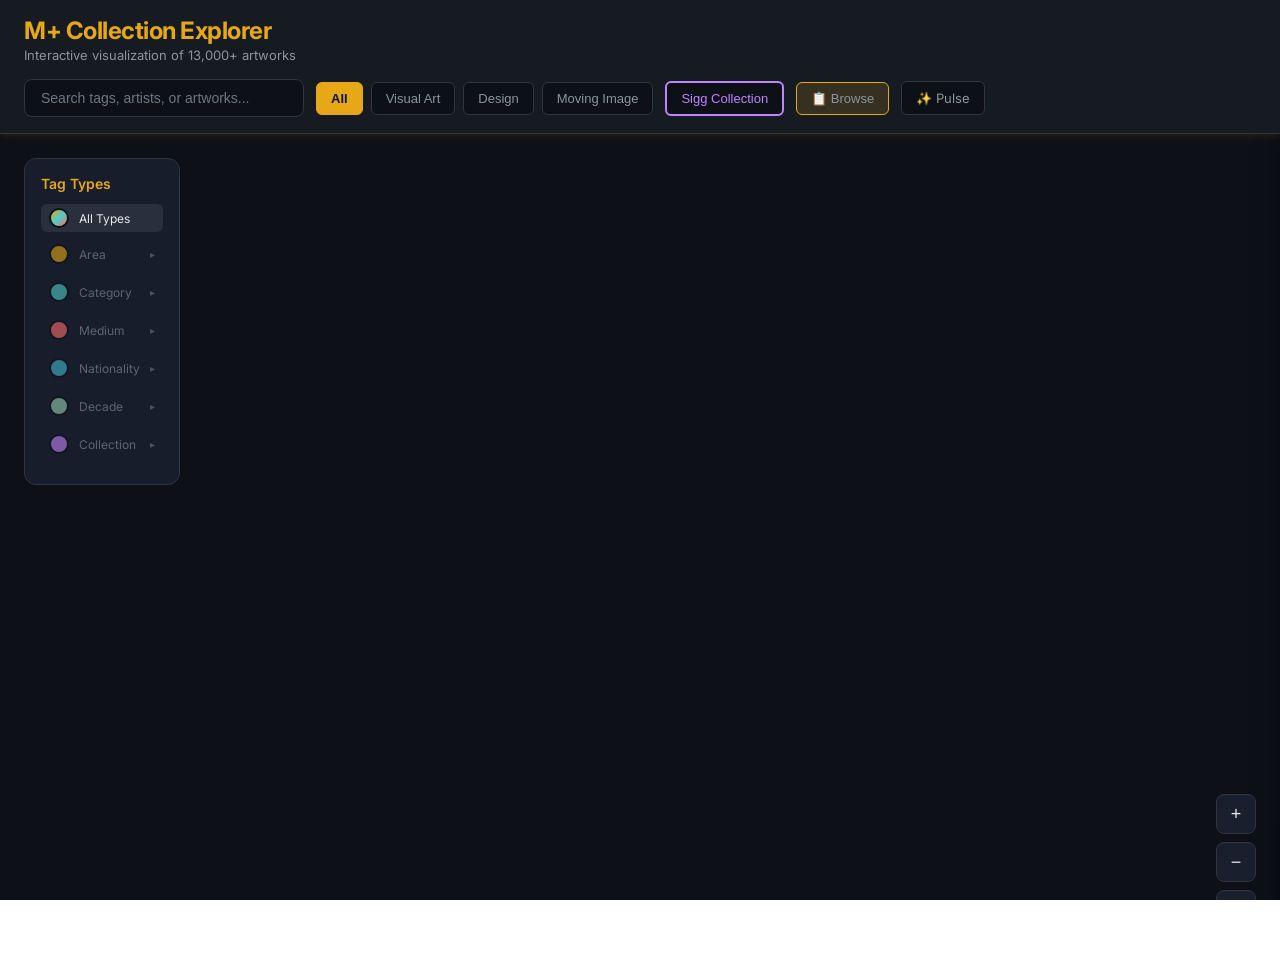
==== index.html @ 2f26be15 "feat: Collection Pulse - particle visualization with cluster grouping - 2,287 particles floating fre" ====
<!DOCTYPE html>
<html lang="en">
<head>
  <meta charset="UTF-8">
  <meta name="viewport" content="width=device-width, initial-scale=1.0">
  <title>M+ Museum Collection Explorer</title>
  <link rel="stylesheet" href="./styles.css">
  <link rel="preconnect" href="https://fonts.googleapis.com">
  <link rel="preconnect" href="https://fonts.gstatic.com" crossorigin>
  <link href="https://fonts.googleapis.com/css2?family=Inter:wght@400;500;600;700&display=swap" rel="stylesheet">
</head>
<body>
  <header class="app-header">
    <div>
      <h1>M+ Collection Explorer</h1>
      <div class="subtitle">Interactive visualization of 13,000+ artworks</div>
    </div>
    <div class="controls">
      <div class="search-container">
        <input
          type="text"
          class="search-input"
          id="searchInput"
          placeholder="Search tags, artists, or artworks..."
          autocomplete="off"
        >
        <div class="search-dropdown" id="searchDropdown"></div>
      </div>
      <div class="filter-buttons" id="filterButtons">
        <button class="filter-btn active" data-area="all">All</button>
        <button class="filter-btn" data-area="Visual Art">Visual Art</button>
        <button class="filter-btn" data-area="Design and Architecture">Design</button>
        <button class="filter-btn" data-area="Moving Image">Moving Image</button>
      </div>
      <button class="filter-btn sigg-toggle" id="siggToggle">Sigg Collection</button>
      <button class="filter-btn browse-btn" id="browseBtn">📋 Browse</button>
      <a href="./pulse.html" class="filter-btn" style="text-decoration:none;display:inline-flex;align-items:center;gap:4px">✨ Pulse</a>
    </div>
  </header>

  <!-- Browse Modal -->
  <div class="browse-modal" id="browseModal">
    <div class="browse-content">
      <div class="browse-header">
        <h2>Browse Artists</h2>
        <div class="browse-tabs" id="browseTabs">
          <button class="browse-tab active" data-tab="all">All (489)</button>
          <button class="browse-tab" data-tab="sigg">Sigg Collection</button>
        </div>
        <input type="text" class="browse-search" id="browseSearch" placeholder="Filter artists..." autocomplete="off">
        <button class="close-btn browse-close" id="closeBrowse">×</button>
      </div>
      <div class="browse-alphabet" id="browseAlphabet"></div>
      <div class="browse-list" id="browseList"></div>
    </div>
  </div>

  <main class="app-main">
    <div id="loading" class="loading">
      <div class="spinner">
        <span></span>
        <span></span>
        <span></span>
      </div>
      <div>Loading collection data...</div>
    </div>

    <div id="graph-container" style="display: none;">
      <svg id="graph"></svg>

      <div class="legend" id="legend">
        <h3>Tag Types</h3>
        <div class="legend-item active" data-type="all">
          <div class="legend-color" style="background: linear-gradient(135deg, #E6A817, #4ecdc4, #ff6b6b);"></div>
          <span>All Types</span>
        </div>
        <div class="legend-group" data-type="area">
          <div class="legend-item" data-type="area">
            <div class="legend-color" style="background: #E6A817;"></div>
            <span>Area</span>
            <span class="legend-expand">▸</span>
          </div>
          <div class="legend-sub" id="sub-area"></div>
        </div>
        <div class="legend-group" data-type="category">
          <div class="legend-item" data-type="category">
            <div class="legend-color" style="background: #4ecdc4;"></div>
            <span>Category</span>
            <span class="legend-expand">▸</span>
          </div>
          <div class="legend-sub" id="sub-category"></div>
        </div>
        <div class="legend-group" data-type="medium">
          <div class="legend-item" data-type="medium">
            <div class="legend-color" style="background: #ff6b6b;"></div>
            <span>Medium</span>
            <span class="legend-expand">▸</span>
          </div>
          <div class="legend-sub" id="sub-medium"></div>
        </div>
        <div class="legend-group" data-type="nationality">
          <div class="legend-item" data-type="nationality">
            <div class="legend-color" style="background: #45b7d1;"></div>
            <span>Nationality</span>
            <span class="legend-expand">▸</span>
          </div>
          <div class="legend-sub" id="sub-nationality"></div>
        </div>
        <div class="legend-group" data-type="decade">
          <div class="legend-item" data-type="decade">
            <div class="legend-color" style="background: #96ceb4;"></div>
            <span>Decade</span>
            <span class="legend-expand">▸</span>
          </div>
          <div class="legend-sub" id="sub-decade"></div>
        </div>
        <div class="legend-group" data-type="collection">
          <div class="legend-item" data-type="collection">
            <div class="legend-color" style="background: #c084fc;"></div>
            <span>Collection</span>
            <span class="legend-expand">▸</span>
          </div>
          <div class="legend-sub" id="sub-collection"></div>
        </div>
      </div>

      <div class="zoom-controls">
        <button class="zoom-btn" id="zoomIn" title="Zoom In">+</button>
        <button class="zoom-btn" id="zoomOut" title="Zoom Out">−</button>
        <button class="zoom-btn" id="resetZoom" title="Reset View">⟲</button>
      </div>
    </div>

    <div class="side-panel" id="sidePanel">
      <div class="panel-header">
        <div class="panel-header-content">
          <div class="panel-title-wrapper">
            <div class="panel-color-indicator" id="panelColorIndicator"></div>
            <div>
              <div class="panel-title" id="panelTitle">Tag Name</div>
              <div class="panel-type-label" id="panelTypeLabel">Category</div>
            </div>
          </div>
          <div class="panel-summary" id="panelSummary">Tag · Type · 0 artworks</div>
        </div>
        <button class="close-btn" id="closePanel">×</button>
      </div>
      <div class="panel-content">
        <div class="object-grid" id="objectGrid"></div>
      </div>
      <div class="panel-footer">
        <a class="detail-btn" id="viewDetailsBtn" href="#" target="_blank">View Full Details →</a>
      </div>
    </div>

    <div class="tooltip" id="tooltip">
      <div class="tooltip-title" id="tooltipTitle"></div>
      <div class="tooltip-detail" id="tooltipDetail"></div>
      <div class="tooltip-detail">Click to explore →</div>
    </div>
  </main>

  <script src="https://d3js.org/d3.v7.min.js"></script>
  <script src="./graph.js"></script>
  <script src="./main.js"></script>
</body>
</html>
---- styles.css ----
:root {
  --bg-dark: #0d1117;
  --bg-secondary: #161b22;
  --bg-card: #1a1f2e;
  --border-color: #30363d;
  --text-primary: #e6e8eb;
  --text-secondary: #8b949e;
  --text-muted: #6e7681;
  --gold: #E6A817;
  --teal: #4ecdc4;
  --coral: #ff6b6b;
  --blue: #45b7d1;
  --green: #96ceb4;
  --purple: #a78bfa;
}

* {
  box-sizing: border-box;
  margin: 0;
  padding: 0;
}

html, body {
  height: 100%;
  margin: 0;
  font-family: 'Inter', -apple-system, BlinkMacSystemFont, 'Segoe UI', Roboto, Oxygen, Ubuntu, Cantarell, sans-serif;
  background: radial-gradient(ellipse at center, #1a1f2e 0%, #0d1117 70%);
  color: var(--text-primary);
  overflow: hidden;
}

/* Header */
.app-header {
  position: relative;
  z-index: 100;
  padding: 16px 24px;
  background: var(--bg-secondary);
  border-bottom: 1px solid var(--border-color);
  box-shadow: 0 1px 8px rgba(230, 168, 23, 0.15);
  display: flex;
  align-items: center;
  justify-content: space-between;
  flex-wrap: wrap;
  gap: 16px;
}

.app-header h1 {
  font-size: 24px;
  font-weight: 700;
  margin: 0;
  color: var(--gold);
  letter-spacing: -0.5px;
}

.app-header .subtitle {
  font-size: 13px;
  color: var(--text-secondary);
  margin-top: 2px;
}

.app-header .stats {
  font-size: 12px;
  color: var(--text-muted);
  display: flex;
  gap: 16px;
}

.app-header .stats span {
  display: flex;
  align-items: center;
  gap: 4px;
}

/* Search and filters */
.controls {
  display: flex;
  align-items: center;
  gap: 12px;
  flex-wrap: wrap;
}

.search-container {
  position: relative;
  min-width: 280px;
}

.search-input {
  width: 100%;
  padding: 10px 16px;
  background: var(--bg-dark);
  border: 1px solid var(--border-color);
  border-radius: 8px;
  color: var(--text-primary);
  font-size: 14px;
  outline: none;
  transition: all 0.2s;
}

.search-input:focus {
  border-color: var(--gold);
  box-shadow: 0 0 0 3px rgba(230, 168, 23, 0.1);
}

.search-input::placeholder {
  color: var(--text-muted);
}

.search-dropdown {
  position: absolute;
  top: calc(100% + 4px);
  left: 0;
  right: 0;
  background: var(--bg-card);
  border: 1px solid var(--border-color);
  border-radius: 8px;
  max-height: 320px;
  overflow-y: auto;
  z-index: 1000;
  display: none;
  box-shadow: 0 8px 24px rgba(0, 0, 0, 0.4);
}

.search-dropdown.show {
  display: block;
}

.search-item {
  padding: 12px 16px;
  cursor: pointer;
  transition: all 0.2s;
  border-bottom: 1px solid var(--border-color);
  display: flex;
  align-items: center;
  gap: 12px;
  touch-action: manipulation;
  -webkit-tap-highlight-color: rgba(230, 168, 23, 0.2);
}

.search-item:last-child {
  border-bottom: none;
}

.search-item:hover,
.search-item.selected {
  background: rgba(230, 168, 23, 0.1);
}

.search-item-icon {
  font-size: 20px;
  flex-shrink: 0;
  width: 28px;
  text-align: center;
}

.search-item-info {
  flex: 1;
  min-width: 0;
}

.search-item-name {
  font-size: 14px;
  font-weight: 500;
  color: var(--text-primary);
  margin-bottom: 2px;
  white-space: nowrap;
  overflow: hidden;
  text-overflow: ellipsis;
}

.search-item-meta {
  display: flex;
  align-items: center;
  gap: 8px;
  font-size: 11px;
  flex-wrap: wrap;
}

.search-type-badge {
  padding: 2px 6px;
  border-radius: 4px;
  font-weight: 600;
  text-transform: uppercase;
  letter-spacing: 0.3px;
}

.search-item-count {
  color: var(--text-muted);
}

.search-item-detail {
  color: var(--text-secondary);
}

.filter-buttons {
  display: flex;
  gap: 8px;
  flex-wrap: wrap;
}

.filter-btn {
  padding: 8px 14px;
  background: var(--bg-dark);
  border: 1px solid var(--border-color);
  border-radius: 6px;
  color: var(--text-secondary);
  font-size: 13px;
  cursor: pointer;
  transition: all 0.3s ease-out;
  white-space: nowrap;
}

.filter-btn:hover {
  background: var(--bg-card);
  border-color: var(--gold);
  color: var(--text-primary);
}

.filter-btn.active {
  background: var(--gold);
  border-color: var(--gold);
  color: var(--bg-dark);
  font-weight: 600;
}

/* Sigg Collection toggle button */
.filter-btn.sigg-toggle {
  background: var(--bg-dark);
  border: 2px solid #c084fc;
  color: #c084fc;
  font-weight: 500;
  position: relative;
}

.filter-btn.sigg-toggle:hover {
  background: rgba(192, 132, 252, 0.1);
  border-color: #c084fc;
  color: #c084fc;
}

.filter-btn.sigg-toggle.active {
  background: #c084fc;
  border-color: #c084fc;
  color: #0d1117;
  font-weight: 600;
  box-shadow: 0 0 12px rgba(192, 132, 252, 0.4);
}

/* Main content */
.app-main {
  height: calc(100% - 80px);
  position: relative;
  display: flex;
}

#graph-container {
  flex: 1;
  position: relative;
  height: 100%;
  width: 100%;
  transition: box-shadow 0.3s ease-out;
}

#graph-container.sigg-mode {
  box-shadow: inset 0 0 0 3px rgba(192, 132, 252, 0.5);
}

#graph {
  width: 100%;
  height: 100%;
  display: block;
  background: var(--bg-dark);
  cursor: grab;
}

#graph:active {
  cursor: grabbing;
}

/* Zoom controls */
.zoom-controls {
  position: absolute;
  bottom: 24px;
  right: 24px;
  display: flex;
  flex-direction: column;
  gap: 8px;
  z-index: 10;
}

.zoom-btn {
  width: 40px;
  height: 40px;
  background: var(--bg-card);
  border: 1px solid var(--border-color);
  border-radius: 8px;
  color: var(--text-primary);
  font-size: 18px;
  cursor: pointer;
  display: flex;
  align-items: center;
  justify-content: center;
  transition: all 0.2s;
  backdrop-filter: blur(8px);
}

.zoom-btn:hover {
  background: var(--bg-secondary);
  border-color: var(--gold);
  color: var(--gold);
  transform: scale(1.05);
}

/* Legend */
.legend {
  position: absolute;
  top: 24px;
  left: 24px;
  background: rgba(26, 31, 46, 0.95);
  border: 1px solid var(--border-color);
  border-radius: 12px;
  padding: 16px;
  backdrop-filter: blur(8px);
  z-index: 10;
  max-width: 240px;
  max-height: calc(100vh - 140px);
  overflow-y: auto;
}

.legend h3 {
  font-size: 14px;
  font-weight: 600;
  margin-bottom: 12px;
  color: var(--gold);
}

.legend-item {
  display: flex;
  align-items: center;
  gap: 10px;
  margin-bottom: 8px;
  font-size: 12px;
  color: var(--text-secondary);
  cursor: pointer;
  padding: 4px 8px;
  border-radius: 6px;
  transition: all 0.3s ease-out;
  opacity: 0.6;
}

.legend-item:hover {
  background: rgba(255, 255, 255, 0.05);
  opacity: 1;
}

.legend-item.active {
  opacity: 1;
  color: var(--text-primary);
  background: rgba(255, 255, 255, 0.08);
}

.legend-color {
  width: 20px;
  height: 20px;
  border-radius: 50%;
  border: 2px solid var(--bg-dark);
  flex-shrink: 0;
}

.legend-group {
  margin-bottom: 2px;
}

.legend-expand {
  margin-left: auto;
  font-size: 10px;
  color: var(--text-muted);
  transition: transform 0.2s;
}

.legend-group.open .legend-expand {
  transform: rotate(90deg);
}

.legend-sub {
  max-height: 0;
  overflow: hidden;
  transition: max-height 0.3s ease-out;
  padding-left: 16px;
}

.legend-group.open .legend-sub {
  max-height: 500px;
}

.legend-sub-item {
  display: flex;
  align-items: center;
  justify-content: space-between;
  padding: 4px 10px;
  margin: 1px 0;
  font-size: 11px;
  color: var(--text-secondary);
  cursor: pointer;
  border-radius: 4px;
  transition: all 0.15s;
}

.legend-sub-item:hover {
  background: rgba(255, 255, 255, 0.08);
  color: var(--text-primary);
}

.legend-sub-item .sub-count {
  font-size: 10px;
  color: var(--text-muted);
  margin-left: 8px;
}

/* Side panel */
.side-panel {
  position: absolute;
  top: 0;
  right: -450px;
  width: 450px;
  height: 100%;
  background: var(--bg-secondary);
  border-left: 1px solid var(--border-color);
  transition: right 0.25s ease-out;
  z-index: 50;
  display: flex;
  flex-direction: column;
  box-shadow: -4px 0 24px rgba(0, 0, 0, 0.3);
}

.side-panel.open {
  right: 0;
}

.panel-header {
  position: sticky;
  top: 0;
  background: var(--bg-secondary);
  border-bottom: 1px solid var(--border-color);
  padding: 20px 24px;
  display: flex;
  justify-content: space-between;
  align-items: flex-start;
  z-index: 10;
  flex-shrink: 0;
}

.panel-header-content {
  flex: 1;
}

.panel-title-wrapper {
  display: flex;
  align-items: flex-start;
  gap: 12px;
  margin-bottom: 12px;
}

.panel-color-indicator {
  width: 4px;
  height: 48px;
  border-radius: 2px;
  flex-shrink: 0;
}

.panel-title {
  font-size: 20px;
  font-weight: 700;
  color: var(--text-primary);
  margin-bottom: 4px;
}

.panel-type-label {
  font-size: 11px;
  font-weight: 600;
  text-transform: uppercase;
  letter-spacing: 0.5px;
  color: var(--text-muted);
}

.panel-summary {
  font-size: 13px;
  color: var(--text-secondary);
  padding: 8px 12px;
  background: rgba(230, 168, 23, 0.08);
  border-left: 2px solid var(--gold);
  border-radius: 4px;
}

.close-btn {
  background: none;
  border: none;
  color: var(--text-secondary);
  font-size: 24px;
  cursor: pointer;
  padding: 0;
  width: 32px;
  height: 32px;
  display: flex;
  align-items: center;
  justify-content: center;
  border-radius: 6px;
  transition: all 0.2s;
  flex-shrink: 0;
}

.close-btn:hover {
  background: var(--bg-dark);
  color: var(--text-primary);
}

.panel-content {
  flex: 1;
  overflow-y: auto;
  padding: 24px;
  scroll-behavior: smooth;
}

.panel-footer {
  position: sticky;
  bottom: 0;
  background: var(--bg-secondary);
  border-top: 1px solid var(--border-color);
  padding: 16px 24px;
  z-index: 10;
  flex-shrink: 0;
  box-shadow: 0 -2px 8px rgba(0, 0, 0, 0.15);
}

.detail-btn {
  display: block;
  width: 100%;
  padding: 12px 16px;
  background: var(--gold);
  color: var(--bg-dark);
  border-radius: 8px;
  text-decoration: none;
  font-size: 14px;
  font-weight: 600;
  text-align: center;
  transition: all 0.2s;
}

.detail-btn:hover {
  background: #f0b830;
  transform: translateY(-1px);
  box-shadow: 0 4px 12px rgba(230, 168, 23, 0.3);
}

.object-grid {
  display: grid;
  grid-template-columns: 1fr;
  gap: 16px;
}

.object-card {
  background: var(--bg-card);
  border: 1px solid var(--border-color);
  border-radius: 10px;
  padding: 16px;
  transition: all 0.3s ease-out;
  cursor: pointer;
}

.object-card:hover {
  border-color: var(--gold);
  transform: translateY(-3px);
  box-shadow: 0 4px 16px rgba(0, 0, 0, 0.3), 0 0 0 1px rgba(230, 168, 23, 0.2);
  background: rgba(26, 31, 46, 0.8);
}

.object-title {
  font-size: 15px;
  font-weight: 600;
  color: var(--text-primary);
  margin-bottom: 6px;
  line-height: 1.4;
}

.object-title-tc {
  font-size: 13px;
  color: var(--text-secondary);
  margin-bottom: 8px;
}

.object-meta {
  display: flex;
  flex-direction: column;
  gap: 4px;
  font-size: 12px;
  color: var(--text-muted);
}

.object-meta-row {
  display: flex;
  gap: 8px;
}

.object-meta-label {
  font-weight: 500;
  color: var(--text-secondary);
  min-width: 60px;
}

/* Artist bio card */
.artist-bio {
  background: rgba(192, 132, 252, 0.08);
  border: 1px solid rgba(192, 132, 252, 0.2);
  border-radius: 10px;
  padding: 16px;
  margin-bottom: 16px;
}

.artist-bio-text {
  font-size: 13px;
  color: var(--text-secondary);
  line-height: 1.6;
}

/* Artwork details */
.artwork-details {
  background: var(--bg-card);
  border: 1px solid var(--border-color);
  border-radius: 10px;
  padding: 16px;
}

.detail-row {
  display: flex;
  gap: 12px;
  padding: 10px 0;
  border-bottom: 1px solid var(--border-color);
}

.detail-row:last-child {
  border-bottom: none;
}

.detail-label {
  font-weight: 600;
  color: var(--text-secondary);
  min-width: 100px;
  flex-shrink: 0;
  font-size: 12px;
}

.detail-value {
  color: var(--text-primary);
  font-size: 13px;
  line-height: 1.5;
}

/* Graph styles */
.link {
  stroke: #30363d;
  stroke-opacity: 0.6;
  fill: none;
  transition: stroke-opacity 0.3s, stroke 0.3s;
}

.link.highlight {
  stroke-opacity: 1;
  stroke: var(--gold);
  stroke-dasharray: 5, 3;
  animation: dash 0.5s linear infinite;
}

@keyframes dash {
  to {
    stroke-dashoffset: -8;
  }
}

.node text {
  pointer-events: none;
  font-size: 11px;
  fill: var(--text-primary);
  text-shadow: 0 1px 3px rgba(0, 0, 0, 0.8);
  font-weight: 500;
}

.node circle {
  stroke: var(--bg-dark);
  stroke-width: 2px;
  filter: drop-shadow(0 0 3px rgba(0, 0, 0, 0.5));
  transition: all 0.3s ease-out;
}

.node:hover circle {
  filter: brightness(1.2) drop-shadow(0 0 12px currentColor) drop-shadow(0 0 20px currentColor);
  stroke-width: 3px;
  transform: scale(1.1);
}

.node {
  cursor: pointer;
  transition: transform 0.3s ease-out;
}

.badge {
  fill: var(--text-muted);
  font-size: 9px;
  font-weight: 600;
  dominant-baseline: middle;
  text-anchor: middle;
  pointer-events: none;
}

/* Tooltip */
.tooltip {
  position: absolute;
  background: rgba(26, 31, 46, 0.98);
  border: 1px solid var(--gold);
  border-radius: 8px;
  padding: 12px 16px;
  pointer-events: none;
  opacity: 0;
  transition: opacity 0.2s, transform 0.2s;
  transform: translateY(4px);
  z-index: 1000;
  font-size: 13px;
  color: var(--text-primary);
  box-shadow: 0 4px 20px rgba(0, 0, 0, 0.5), 0 0 0 1px rgba(230, 168, 23, 0.2);
  backdrop-filter: blur(12px);
  max-width: 280px;
}

.tooltip.show {
  opacity: 1;
  transform: translateY(0);
}

.tooltip-title {
  font-weight: 700;
  margin-bottom: 6px;
  color: var(--gold);
  font-size: 14px;
}

.tooltip-detail {
  font-size: 12px;
  color: var(--text-secondary);
  margin-bottom: 6px;
}

.tooltip-detail:last-child {
  margin-bottom: 0;
  font-size: 10px;
  color: var(--text-muted);
  font-style: italic;
}

/* Loading state */
.loading {
  position: absolute;
  top: 50%;
  left: 50%;
  transform: translate(-50%, -50%);
  text-align: center;
  color: var(--text-secondary);
}

.spinner {
  display: flex;
  gap: 8px;
  justify-content: center;
  margin: 0 auto 16px;
}

.spinner span {
  width: 12px;
  height: 12px;
  background: var(--gold);
  border-radius: 50%;
  animation: pulse 1.4s ease-in-out infinite;
}

.spinner span:nth-child(1) {
  animation-delay: 0s;
}

.spinner span:nth-child(2) {
  animation-delay: 0.2s;
}

.spinner span:nth-child(3) {
  animation-delay: 0.4s;
}

@keyframes pulse {
  0%, 80%, 100% {
    opacity: 0.3;
    transform: scale(0.8);
  }
  40% {
    opacity: 1;
    transform: scale(1.2);
  }
}

@keyframes spin {
  to { transform: rotate(360deg); }
}

/* Responsive */
@media (max-width: 768px) {
  .app-header {
    flex-direction: column;
    align-items: stretch;
    padding: 12px 16px;
  }

  .app-header h1 {
    font-size: 20px;
  }

  .app-header .subtitle {
    font-size: 12px;
  }

  .controls {
    width: 100%;
    flex-direction: column;
  }

  .search-container {
    width: 100%;
    min-width: 100%;
  }

  .filter-buttons {
    width: 100%;
    overflow-x: auto;
    flex-wrap: nowrap;
    padding-bottom: 4px;
    -webkit-overflow-scrolling: touch;
    scrollbar-width: thin;
  }

  .filter-buttons::-webkit-scrollbar {
    height: 4px;
  }

  .filter-buttons::-webkit-scrollbar-thumb {
    background: var(--border-color);
    border-radius: 2px;
  }

  /* Side panel slides from bottom on mobile */
  .side-panel {
    width: 100%;
    height: 70vh;
    right: auto;
    left: 0;
    top: auto;
    bottom: -70vh;
    border-left: none;
    border-top: 1px solid var(--border-color);
    transition: bottom 0.25s ease-out;
    box-shadow: 0 -4px 24px rgba(0, 0, 0, 0.3);
  }

  .side-panel.open {
    right: auto;
    bottom: 0;
  }

  /* Legend as horizontal bar on mobile */
  .legend {
    position: fixed;
    top: auto;
    bottom: 0;
    left: 0;
    right: 0;
    max-width: none;
    border-radius: 0;
    border-left: none;
    border-right: none;
    border-bottom: none;
    padding: 12px;
    display: flex;
    align-items: center;
    gap: 12px;
    overflow-x: auto;
    z-index: 20;
    backdrop-filter: blur(12px);
    -webkit-overflow-scrolling: touch;
  }

  .legend h3 {
    font-size: 12px;
    margin-bottom: 0;
    white-space: nowrap;
  }

  .legend-item {
    margin-bottom: 0;
    white-space: nowrap;
    flex-shrink: 0;
  }

  .zoom-controls {
    bottom: 80px;
    right: 16px;
  }

  .panel-header {
    padding: 16px;
  }

  .panel-title {
    font-size: 18px;
  }

  .panel-content {
    padding: 16px;
  }

  .panel-footer {
    padding: 12px 16px;
  }

  .object-grid {
    gap: 12px;
  }
}

/* Scrollbar */
::-webkit-scrollbar {
  width: 10px;
}

::-webkit-scrollbar-track {
  background: var(--bg-dark);
}

::-webkit-scrollbar-thumb {
  background: var(--border-color);
  border-radius: 5px;
}

::-webkit-scrollbar-thumb:hover {
  background: var(--text-muted);
}

/* Browse Modal */
.browse-btn {
  background: rgba(230, 168, 23, 0.15) !important;
  border-color: var(--gold) !important;
}

.browse-modal {
  display: none;
  position: fixed;
  inset: 0;
  z-index: 2000;
  background: rgba(0, 0, 0, 0.7);
  backdrop-filter: blur(4px);
}

.browse-modal.show {
  display: flex;
  align-items: center;
  justify-content: center;
}

.browse-content {
  background: var(--bg-primary);
  border: 1px solid var(--border-color);
  border-radius: 12px;
  width: 90vw;
  max-width: 600px;
  height: 85vh;
  display: flex;
  flex-direction: column;
  overflow: hidden;
}

.browse-header {
  padding: 16px 20px;
  border-bottom: 1px solid var(--border-color);
  position: relative;
}

.browse-header h2 {
  margin: 0 0 12px;
  font-size: 1.2rem;
  color: var(--gold);
}

.browse-close {
  position: absolute;
  top: 12px;
  right: 12px;
}

.browse-tabs {
  display: flex;
  gap: 8px;
  margin-bottom: 12px;
}

.browse-tab {
  padding: 6px 14px;
  border-radius: 20px;
  border: 1px solid var(--border-color);
  background: transparent;
  color: var(--text-secondary);
  font-size: 0.85rem;
  cursor: pointer;
  transition: all 0.2s;
}

.browse-tab.active {
  background: var(--gold);
  color: #0d1117;
  border-color: var(--gold);
}

.browse-search {
  width: 100%;
  padding: 10px 14px;
  border-radius: 8px;
  border: 1px solid var(--border-color);
  background: var(--bg-secondary);
  color: var(--text-primary);
  font-size: 0.9rem;
  outline: none;
  box-sizing: border-box;
}

.browse-search:focus {
  border-color: var(--gold);
}

.browse-alphabet {
  display: flex;
  flex-wrap: wrap;
  gap: 2px;
  padding: 8px 20px;
  border-bottom: 1px solid var(--border-color);
}

.browse-alphabet a {
  width: 28px;
  height: 28px;
  display: flex;
  align-items: center;
  justify-content: center;
  border-radius: 4px;
  color: var(--gold);
  text-decoration: none;
  font-size: 0.8rem;
  font-weight: 600;
  cursor: pointer;
}

.browse-alphabet a:hover {
  background: rgba(230, 168, 23, 0.15);
}

.browse-alphabet a.disabled {
  color: var(--text-muted);
  pointer-events: none;
}

.browse-list {
  flex: 1;
  overflow-y: auto;
  padding: 8px 0;
}

.browse-letter-group {
  padding: 0 20px;
}

.browse-letter {
  position: sticky;
  top: 0;
  padding: 8px 0 4px;
  font-size: 0.85rem;
  font-weight: 700;
  color: var(--gold);
  background: var(--bg-primary);
  border-bottom: 1px solid var(--border-color);
  z-index: 1;
}

.browse-artist {
  padding: 12px 0;
  border-bottom: 1px solid rgba(255,255,255,0.05);
  cursor: pointer;
  display: flex;
  justify-content: space-between;
  align-items: center;
  transition: background 0.15s;
  touch-action: manipulation;
  -webkit-tap-highlight-color: rgba(230, 168, 23, 0.2);
}

.browse-artist:hover,
.browse-artist:active {
  background: rgba(230, 168, 23, 0.08);
  margin: 0 -20px;
  padding: 12px 20px;
}

.browse-artist-name {
  font-size: 0.95rem;
  color: var(--text-primary);
}

.browse-artist-name-tc {
  font-size: 0.8rem;
  color: var(--text-secondary);
  margin-top: 2px;
}

.browse-artist-count {
  font-size: 0.8rem;
  color: var(--text-muted);
  white-space: nowrap;
  margin-left: 12px;
}

@media (max-width: 600px) {
  .browse-content {
    width: 100vw;
    height: 100vh;
    border-radius: 0;
    max-width: none;
  }
  .browse-alphabet a {
    width: 24px;
    height: 24px;
    font-size: 0.7rem;
  }
}

/* Artist clickable links in panels */
.artist-link {
  color: #e6a817;
  cursor: pointer;
  text-decoration: none;
  border-bottom: 1px dotted rgba(230, 168, 23, 0.4);
  transition: all 0.2s;
  touch-action: manipulation;
}
.artist-link:hover {
  color: #f0c040;
  border-bottom-color: #f0c040;
}
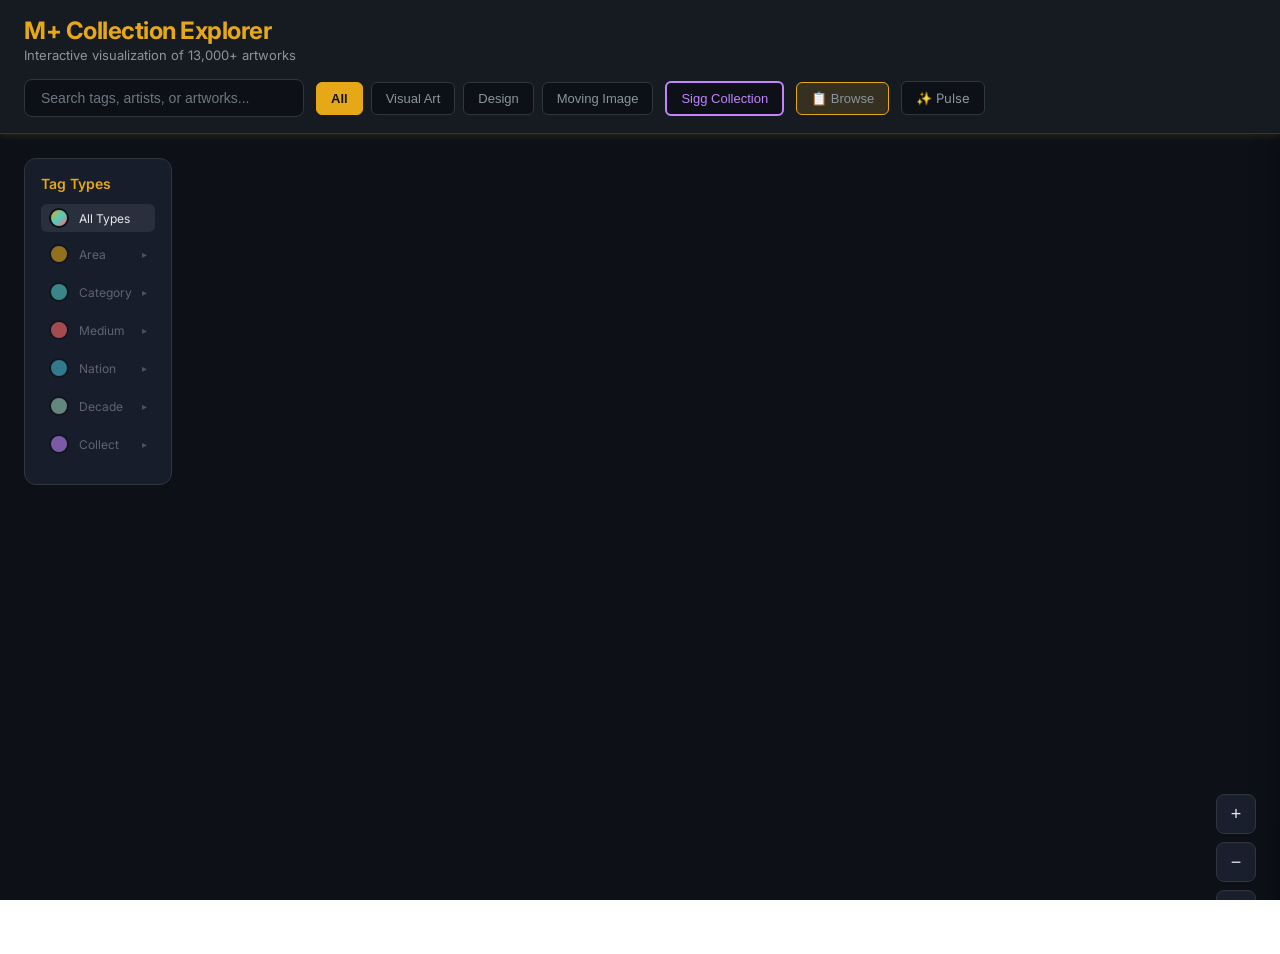
==== commit c7456d83: "fix: bigger tab bar icons on mobile + shorter labels - Legend color dots 8px → 18px with rounded cor" ====
--- a/index.html
+++ b/index.html
@@ -101,7 +101,7 @@
         <div class="legend-group" data-type="nationality">
           <div class="legend-item" data-type="nationality">
             <div class="legend-color" style="background: #45b7d1;"></div>
-            <span>Nationality</span>
+            <span>Nation</span>
             <span class="legend-expand">▸</span>
           </div>
           <div class="legend-sub" id="sub-nationality"></div>
@@ -117,7 +117,7 @@
         <div class="legend-group" data-type="collection">
           <div class="legend-item" data-type="collection">
             <div class="legend-color" style="background: #c084fc;"></div>
-            <span>Collection</span>
+            <span>Collect</span>
             <span class="legend-expand">▸</span>
           </div>
           <div class="legend-sub" id="sub-collection"></div>
--- a/styles.css
+++ b/styles.css
@@ -410,10 +410,32 @@
   color: var(--text-primary);
 }
 
+.legend-sub-item .sub-checkbox {
+  margin-right: 6px;
+  font-size: 13px;
+  opacity: 0.5;
+  transition: opacity 0.15s;
+}
+
+.legend-sub-item:hover .sub-checkbox {
+  opacity: 0.8;
+}
+
+.legend-sub-item.selected {
+  background: rgba(230, 168, 23, 0.15);
+  color: var(--text-primary);
+}
+
+.legend-sub-item.selected .sub-checkbox {
+  opacity: 1;
+  color: #E6A817;
+}
+
 .legend-sub-item .sub-count {
   font-size: 10px;
   color: var(--text-muted);
-  margin-left: 8px;
+  margin-left: auto;
+  padding-left: 8px;
 }
 
 /* Side panel */
@@ -808,56 +830,70 @@
 
 /* Responsive */
 @media (max-width: 768px) {
+  /* === HEADER: compact 2 rows === */
   .app-header {
     flex-direction: column;
     align-items: stretch;
-    padding: 12px 16px;
+    padding: 8px 12px;
+    gap: 8px;
+  }
+
+  .app-header > div:first-child {
+    display: flex;
+    align-items: center;
+    justify-content: space-between;
   }
 
   .app-header h1 {
-    font-size: 20px;
+    font-size: 18px;
   }
 
   .app-header .subtitle {
-    font-size: 12px;
-  }
-
+    display: none;
+  }
+
+  /* Controls: search + action buttons on same row */
   .controls {
     width: 100%;
-    flex-direction: column;
+    flex-direction: row;
+    flex-wrap: nowrap;
+    gap: 6px;
+    align-items: center;
   }
 
   .search-container {
-    width: 100%;
-    min-width: 100%;
-  }
-
+    flex: 1;
+    min-width: 0;
+  }
+
+  .search-input {
+    font-size: 13px;
+    padding: 6px 10px;
+  }
+
+  /* Area filter buttons: horizontal scroll row */
   .filter-buttons {
-    width: 100%;
-    overflow-x: auto;
-    flex-wrap: nowrap;
-    padding-bottom: 4px;
-    -webkit-overflow-scrolling: touch;
-    scrollbar-width: thin;
-  }
-
-  .filter-buttons::-webkit-scrollbar {
-    height: 4px;
-  }
-
-  .filter-buttons::-webkit-scrollbar-thumb {
-    background: var(--border-color);
-    border-radius: 2px;
-  }
-
-  /* Side panel slides from bottom on mobile */
+    display: none;
+  }
+
+  /* Sigg, Browse, Pulse: compact icon buttons in header */
+  .filter-btn.sigg-toggle,
+  .filter-btn.browse-btn,
+  .controls > a.filter-btn {
+    padding: 6px 10px;
+    font-size: 12px;
+    white-space: nowrap;
+    flex-shrink: 0;
+  }
+
+  /* === SIDE PANEL: bottom sheet === */
   .side-panel {
     width: 100%;
-    height: 70vh;
+    height: 60vh;
     right: auto;
     left: 0;
     top: auto;
-    bottom: -70vh;
+    bottom: -60vh;
     border-left: none;
     border-top: 1px solid var(--border-color);
     transition: bottom 0.25s ease-out;
@@ -869,7 +905,13 @@
     bottom: 0;
   }
 
-  /* Legend as horizontal bar on mobile */
+  .panel-header { padding: 12px 16px; }
+  .panel-title { font-size: 16px; }
+  .panel-content { padding: 12px 16px; }
+  .panel-footer { padding: 10px 16px; }
+  .object-grid { gap: 10px; }
+
+  /* === LEGEND: bottom tab bar === */
   .legend {
     position: fixed;
     top: auto;
@@ -878,54 +920,110 @@
     right: 0;
     max-width: none;
     border-radius: 0;
-    border-left: none;
-    border-right: none;
-    border-bottom: none;
-    padding: 12px;
+    border: none;
+    border-top: 1px solid var(--border-color);
+    padding: 0;
     display: flex;
-    align-items: center;
-    gap: 12px;
+    align-items: stretch;
+    gap: 0;
     overflow-x: auto;
     z-index: 20;
+    background: var(--bg-secondary);
     backdrop-filter: blur(12px);
     -webkit-overflow-scrolling: touch;
   }
 
   .legend h3 {
+    display: none;
+  }
+
+  .legend-item[data-type="all"] {
+    display: none;
+  }
+
+  .legend-group {
+    flex: 1;
+    min-width: 0;
+    position: static;
+  }
+
+  .legend-item {
+    margin: 0;
+    padding: 8px 2px 6px;
+    justify-content: center;
+    flex-direction: column;
+    align-items: center;
+    gap: 3px;
+    border-radius: 0;
+    white-space: nowrap;
+    font-size: 10px;
+    border-top: 2px solid transparent;
+    transition: border-color 0.2s, opacity 0.2s;
+    opacity: 0.7;
+  }
+
+  .legend-item span {
+    font-size: 9px;
+    line-height: 1;
+  }
+
+  .legend-item .legend-expand {
+    display: none;
+  }
+
+  .legend-color {
+    width: 18px;
+    height: 18px;
+    border-radius: 6px;
+    margin: 0;
+  }
+
+  .legend-group.open > .legend-item {
+    border-top-color: var(--gold);
+    opacity: 1;
+  }
+
+  /* Legend submenu: bottom sheet above tab bar */
+  .legend-sub {
+    position: fixed;
+    bottom: 52px;
+    left: 0;
+    right: 0;
+    max-height: 0;
+    padding-left: 0;
+    background: var(--bg-panel);
+    border-top: 1px solid var(--border-color);
+    border-radius: 12px 12px 0 0;
+    z-index: 25;
+    overflow-y: auto;
+    -webkit-overflow-scrolling: touch;
+    backdrop-filter: blur(16px);
+    box-shadow: 0 -4px 24px rgba(0, 0, 0, 0.4);
+    transition: max-height 0.3s ease-out;
+  }
+
+  .legend-group.open .legend-sub {
+    max-height: 40vh;
+    padding: 8px 12px 12px;
+  }
+
+  .legend-sub-item {
+    padding: 10px 12px;
+    font-size: 14px;
+  }
+
+  .legend-sub-item .sub-checkbox {
+    font-size: 16px;
+  }
+
+  .legend-sub-item .sub-count {
     font-size: 12px;
-    margin-bottom: 0;
-    white-space: nowrap;
-  }
-
-  .legend-item {
-    margin-bottom: 0;
-    white-space: nowrap;
-    flex-shrink: 0;
-  }
-
+  }
+
+  /* Zoom controls above legend bar */
   .zoom-controls {
-    bottom: 80px;
-    right: 16px;
-  }
-
-  .panel-header {
-    padding: 16px;
-  }
-
-  .panel-title {
-    font-size: 18px;
-  }
-
-  .panel-content {
-    padding: 16px;
-  }
-
-  .panel-footer {
-    padding: 12px 16px;
-  }
-
-  .object-grid {
-    gap: 12px;
+    bottom: 60px;
+    right: 12px;
   }
 }
 
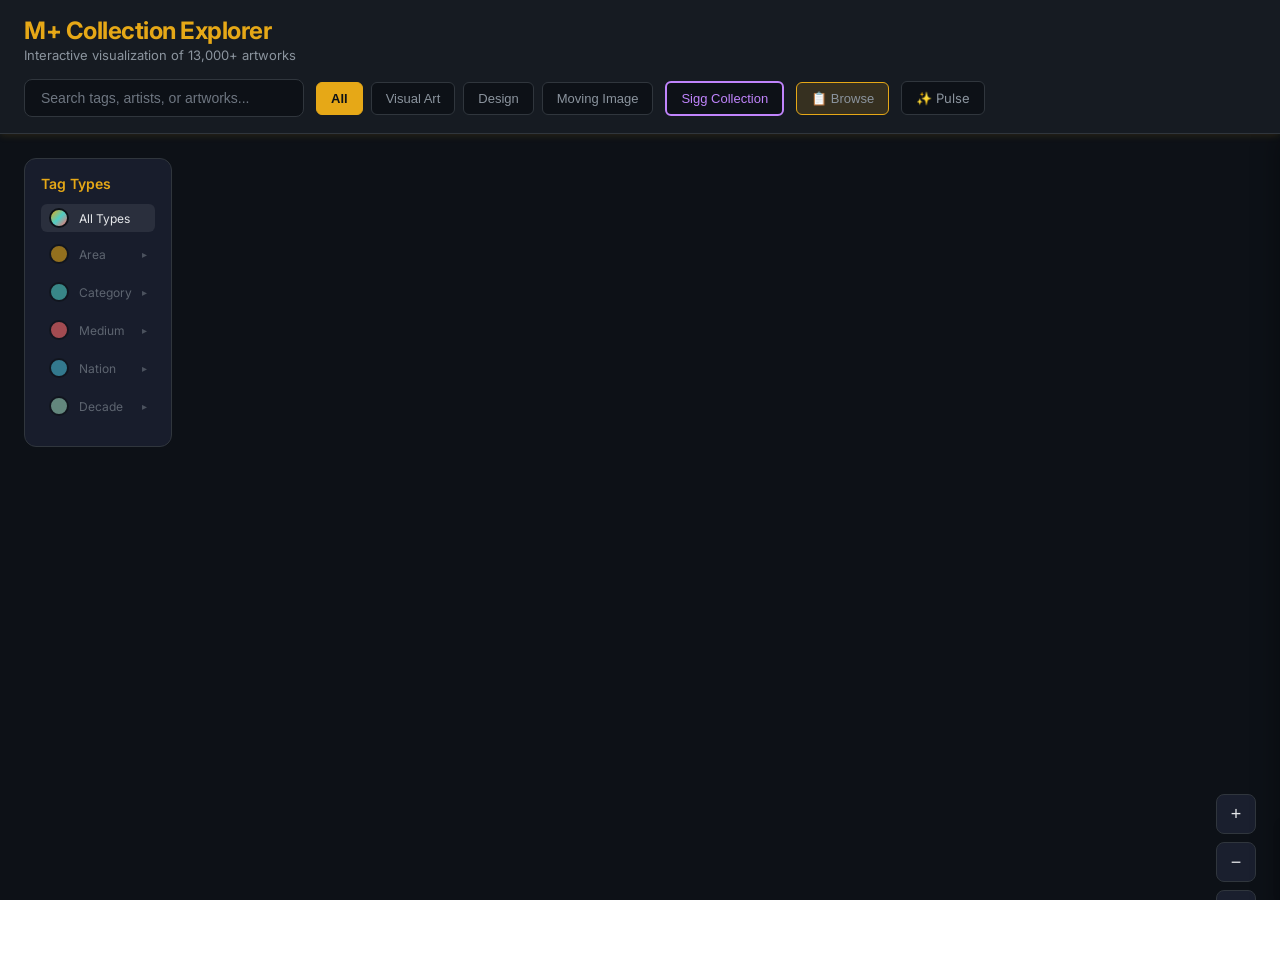
==== commit 3673aa5a: "fix: hide Collect tag type from legend" ====
--- a/index.html
+++ b/index.html
@@ -114,14 +114,6 @@
           </div>
           <div class="legend-sub" id="sub-decade"></div>
         </div>
-        <div class="legend-group" data-type="collection">
-          <div class="legend-item" data-type="collection">
-            <div class="legend-color" style="background: #c084fc;"></div>
-            <span>Collect</span>
-            <span class="legend-expand">▸</span>
-          </div>
-          <div class="legend-sub" id="sub-collection"></div>
-        </div>
       </div>
 
       <div class="zoom-controls">
--- a/styles.css
+++ b/styles.css
@@ -571,6 +571,13 @@
   background: #f0b830;
   transform: translateY(-1px);
   box-shadow: 0 4px 12px rgba(230, 168, 23, 0.3);
+}
+
+.detail-btn.disabled {
+  background: rgba(255,255,255,0.1);
+  color: var(--text-muted);
+  pointer-events: none;
+  cursor: default;
 }
 
 .object-grid {
@@ -926,10 +933,9 @@
     display: flex;
     align-items: stretch;
     gap: 0;
-    overflow-x: auto;
+    overflow: visible;
     z-index: 20;
-    background: var(--bg-secondary);
-    backdrop-filter: blur(12px);
+    background: rgba(22, 27, 34, 0.95);
     -webkit-overflow-scrolling: touch;
   }
 
@@ -983,21 +989,20 @@
     opacity: 1;
   }
 
-  /* Legend submenu: bottom sheet above tab bar */
+  /* Legend submenu: positioned above tab bar */
   .legend-sub {
-    position: fixed;
-    bottom: 52px;
+    position: absolute;
+    bottom: 100%;
     left: 0;
     right: 0;
     max-height: 0;
     padding-left: 0;
-    background: var(--bg-panel);
+    background: rgba(22, 27, 34, 0.98);
     border-top: 1px solid var(--border-color);
     border-radius: 12px 12px 0 0;
     z-index: 25;
     overflow-y: auto;
     -webkit-overflow-scrolling: touch;
-    backdrop-filter: blur(16px);
     box-shadow: 0 -4px 24px rgba(0, 0, 0, 0.4);
     transition: max-height 0.3s ease-out;
   }
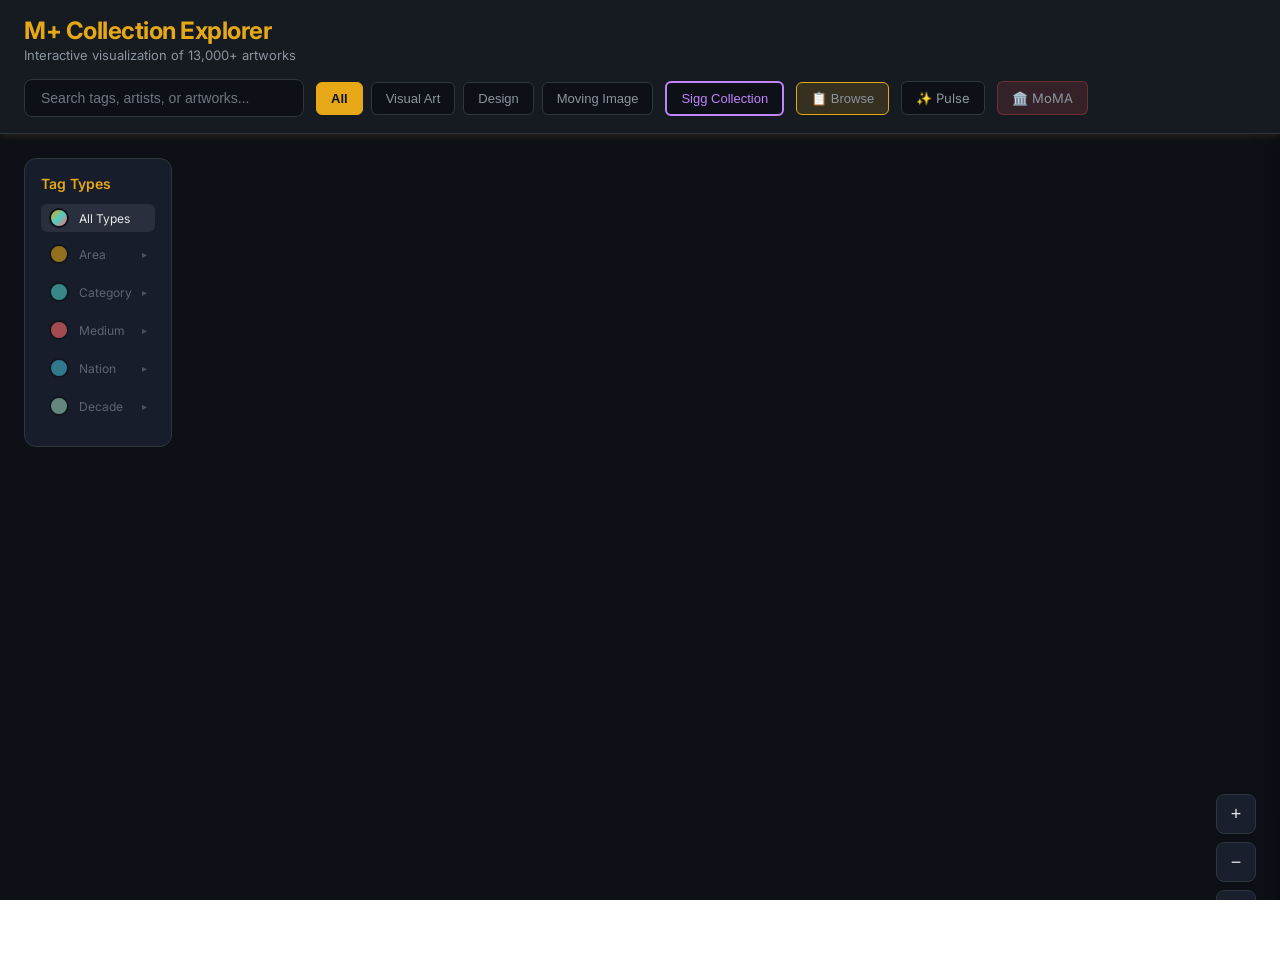
==== commit 32896cb4: "feat: add MoMA Collection Explorer - MoMA button on M+ index page → moma.html - Force-directed D3 gr" ====
--- a/index.html
+++ b/index.html
@@ -35,6 +35,7 @@
       <button class="filter-btn sigg-toggle" id="siggToggle">Sigg Collection</button>
       <button class="filter-btn browse-btn" id="browseBtn">📋 Browse</button>
       <a href="./pulse.html" class="filter-btn" style="text-decoration:none;display:inline-flex;align-items:center;gap:4px">✨ Pulse</a>
+      <a href="./moma.html" class="filter-btn" style="text-decoration:none;display:inline-flex;align-items:center;gap:4px;background:rgba(230,80,80,0.15);border-color:rgba(230,80,80,0.3)">🏛️ MoMA</a>
     </div>
   </header>
 
--- a/styles.css
+++ b/styles.css
@@ -1257,3 +1257,13 @@
   color: #f0c040;
   border-bottom-color: #f0c040;
 }
+.artist-card-link {
+  color: #e6a817;
+  text-decoration: none;
+  border-bottom: 1px dotted rgba(230, 168, 23, 0.4);
+  transition: all 0.2s;
+}
+.artist-card-link:hover {
+  color: #f0c040;
+  border-bottom-color: #f0c040;
+}
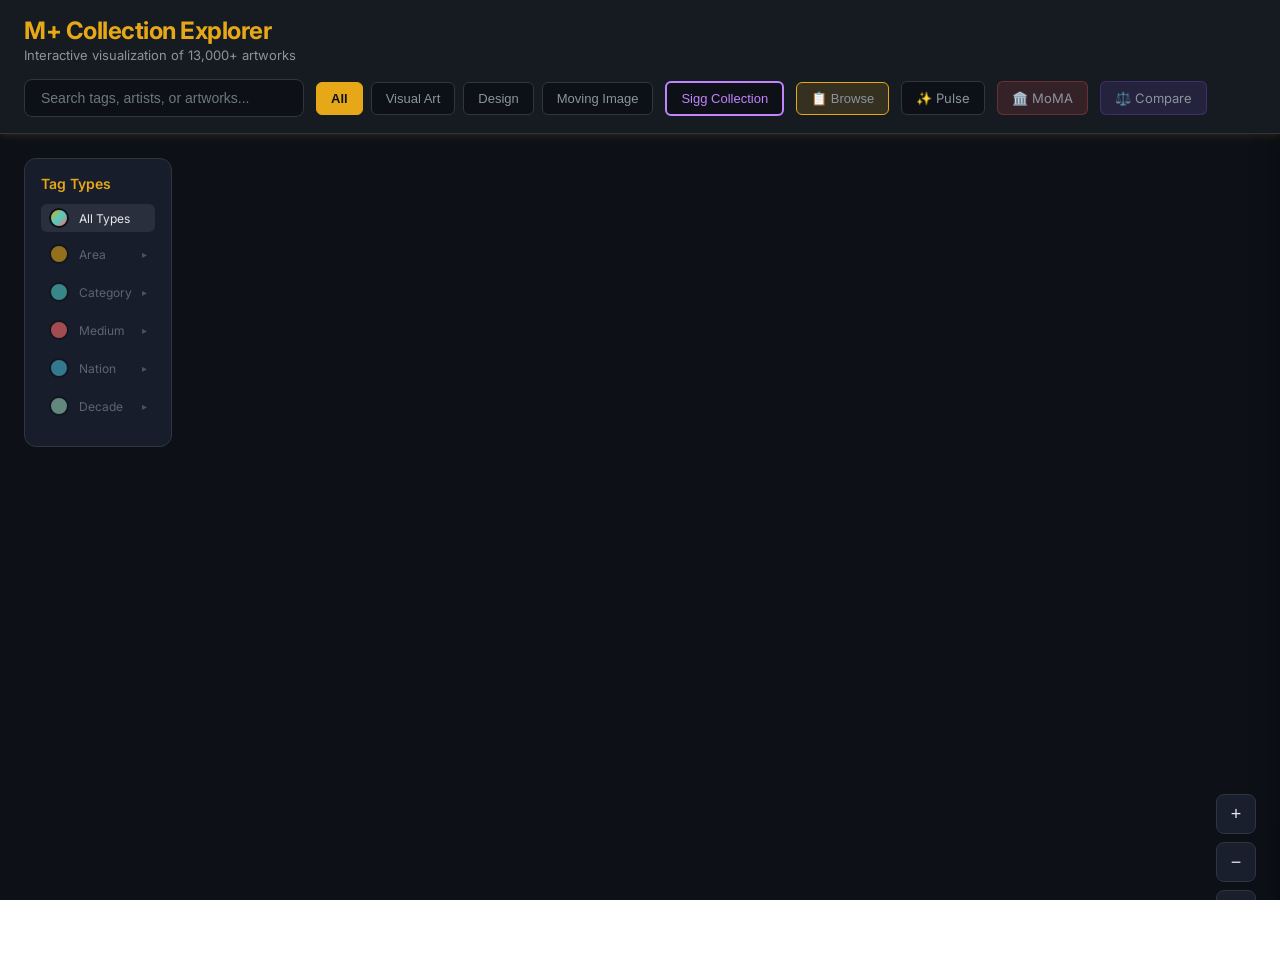
==== commit 0e1decb0: "feat: M+ vs MoMA comparison page (butterfly charts + heatmaps) - compare.html: region, nationality, " ====
--- a/index.html
+++ b/index.html
@@ -36,6 +36,7 @@
       <button class="filter-btn browse-btn" id="browseBtn">📋 Browse</button>
       <a href="./pulse.html" class="filter-btn" style="text-decoration:none;display:inline-flex;align-items:center;gap:4px">✨ Pulse</a>
       <a href="./moma.html" class="filter-btn" style="text-decoration:none;display:inline-flex;align-items:center;gap:4px;background:rgba(230,80,80,0.15);border-color:rgba(230,80,80,0.3)">🏛️ MoMA</a>
+      <a href="./compare.html" class="filter-btn" style="text-decoration:none;display:inline-flex;align-items:center;gap:4px;background:rgba(120,80,220,0.15);border-color:rgba(120,80,220,0.3)">⚖️ Compare</a>
     </div>
   </header>
 
